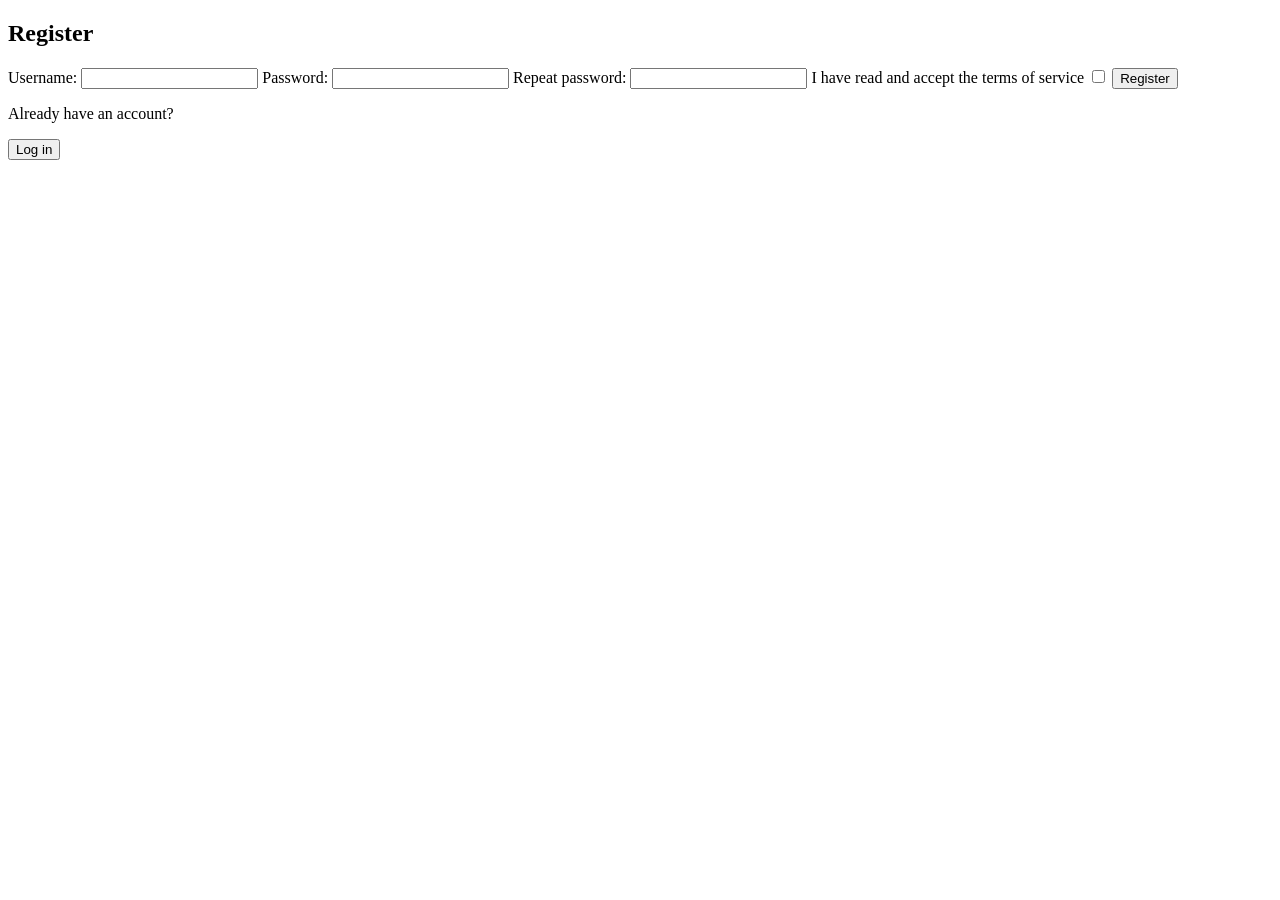
==== register.html @ c57e7fe7 "html klar" ====
<!doctype html>
<html lang="en">
    <head>
        <meta charset="UTF-8" />
        <meta name="viewport" content="width=device-width, initial-scale=1.0" />
        <title>Log in page</title>
        <link rel="stylesheet" href="./style.css" />
        <script src="./script.js"></script>
    </head>
    <body>
        <section class="wrapper">
            <form class="form" id="form">
                <h1 class="form__title">Register</h1>
                <p class="form__error-msg" id="errorMsg"></p>
                <label class="form__label">
                    Username:
                    <input type="text" id="userName" class="form__input" />
                </label>
                <label class="form__label">
                    Password:
                    <input type="password" id="password" class="form__input" />
                </label>
                <label class="form__label">
                    Repeat password:
                    <input type="password" id="password" class="form__input" />
                </label>
                <label class="form__label">
                    I have read and accept the terms of service
                    <input type="checkbox" />
                </label>
                <button class="form__btn form__btn--empty" id="registerBtn">
                    Register
                </button>
                <p class="form__text">Already have an account?</p>
                <button class="form__btn" id="loginBtn">Log in</button>
            </form>
        </section>
    </body>
</html>
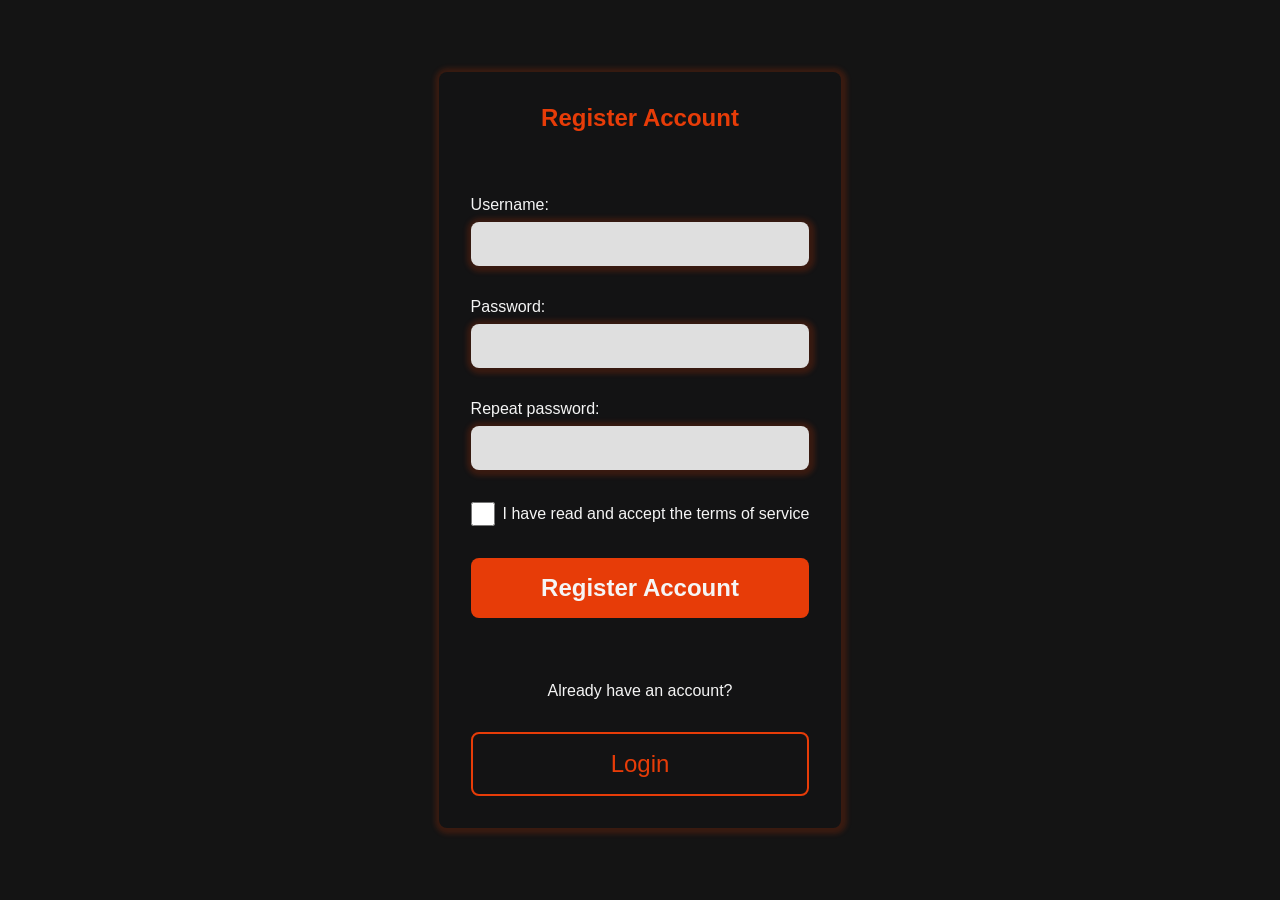
==== commit 6097529b: "styling klar och några ändringar i html" ====
--- a/register.html
+++ b/register.html
@@ -3,14 +3,14 @@
     <head>
         <meta charset="UTF-8" />
         <meta name="viewport" content="width=device-width, initial-scale=1.0" />
-        <title>Log in page</title>
+        <title>Register Account</title>
         <link rel="stylesheet" href="./style.css" />
         <script src="./script.js"></script>
     </head>
     <body>
         <section class="wrapper">
             <form class="form" id="form">
-                <h1 class="form__title">Register</h1>
+                <h1 class="form__title">Register Account</h1>
                 <p class="form__error-msg" id="errorMsg"></p>
                 <label class="form__label">
                     Username:
@@ -24,15 +24,25 @@
                     Repeat password:
                     <input type="password" id="password" class="form__input" />
                 </label>
-                <label class="form__label">
+                <label class="form__label form__label--row">
                     I have read and accept the terms of service
-                    <input type="checkbox" />
+                    <input
+                        type="checkbox"
+                        id="checkbox"
+                        class="form__checkbox"
+                    />
                 </label>
-                <button class="form__btn form__btn--empty" id="registerBtn">
-                    Register
+                <button class="form__btn" id="registerBtn">
+                    Register Account
                 </button>
                 <p class="form__text">Already have an account?</p>
-                <button class="form__btn" id="loginBtn">Log in</button>
+                <a
+                    href="./index.html"
+                    class="form__btn form__btn--empty"
+                    id="loginBtn"
+                >
+                    Login
+                </a>
             </form>
         </section>
     </body>
--- a/style.css
+++ b/style.css
@@ -0,0 +1,85 @@
+* {
+    box-sizing: border-box;
+    margin: 0;
+    padding: 0;
+}
+
+body {
+    display: grid;
+    place-content: center;
+    height: 100vh;
+    background-color: rgb(20, 20, 20);
+}
+
+.wrapper {
+    background-color: rgb(19, 19, 20);
+    border-radius: 0.5rem;
+    /* border: 1px solid rgba(243, 142, 64, 0.268); */
+    box-shadow: 1px 1px 5px 5px rgba(231, 60, 8, 0.182);
+    padding: 2rem;
+
+    .form {
+        display: flex;
+        flex-direction: column;
+        gap: 2rem;
+        color: whitesmoke;
+        font-family: Verdana, Geneva, Tahoma, sans-serif;
+
+        .form__title {
+            text-align: center;
+            color: rgb(231, 60, 8);
+        }
+
+        .form__label {
+            display: grid;
+            gap: 0.5rem;
+
+            .form__input {
+                font-size: 1.5rem;
+                padding: 0.5rem;
+                background-color: rgb(223, 223, 223);
+                /* border: 2px solid rgb(231, 60, 8); */
+                border: none;
+                box-shadow: 1px 1px 5px 5px rgba(231, 60, 8, 0.182);
+                border-radius: 0.5rem;
+                color: rgb(18, 18, 18);
+            }
+        }
+
+        .form__label--row {
+            display: flex;
+            flex-direction: row-reverse;
+            align-items: center;
+
+            .form__checkbox {
+                width: 1.5rem;
+                aspect-ratio: 1;
+            }
+        }
+
+        .form__btn {
+            cursor: pointer;
+            border: none;
+            border-radius: 0.5rem;
+            padding: 1rem;
+            background-color: rgb(231, 60, 8);
+            color: whitesmoke;
+            font-size: 1.5rem;
+            font-weight: 600;
+        }
+
+        .form__text {
+            text-align: center;
+            margin-top: 2rem;
+        }
+
+        .form__btn--empty {
+            border: 2px solid rgb(231, 60, 8);
+            font-weight: 400;
+            color: rgb(231, 60, 8);
+            background-color: transparent;
+            text-decoration: none;
+            text-align: center;
+        }
+    }
+}
